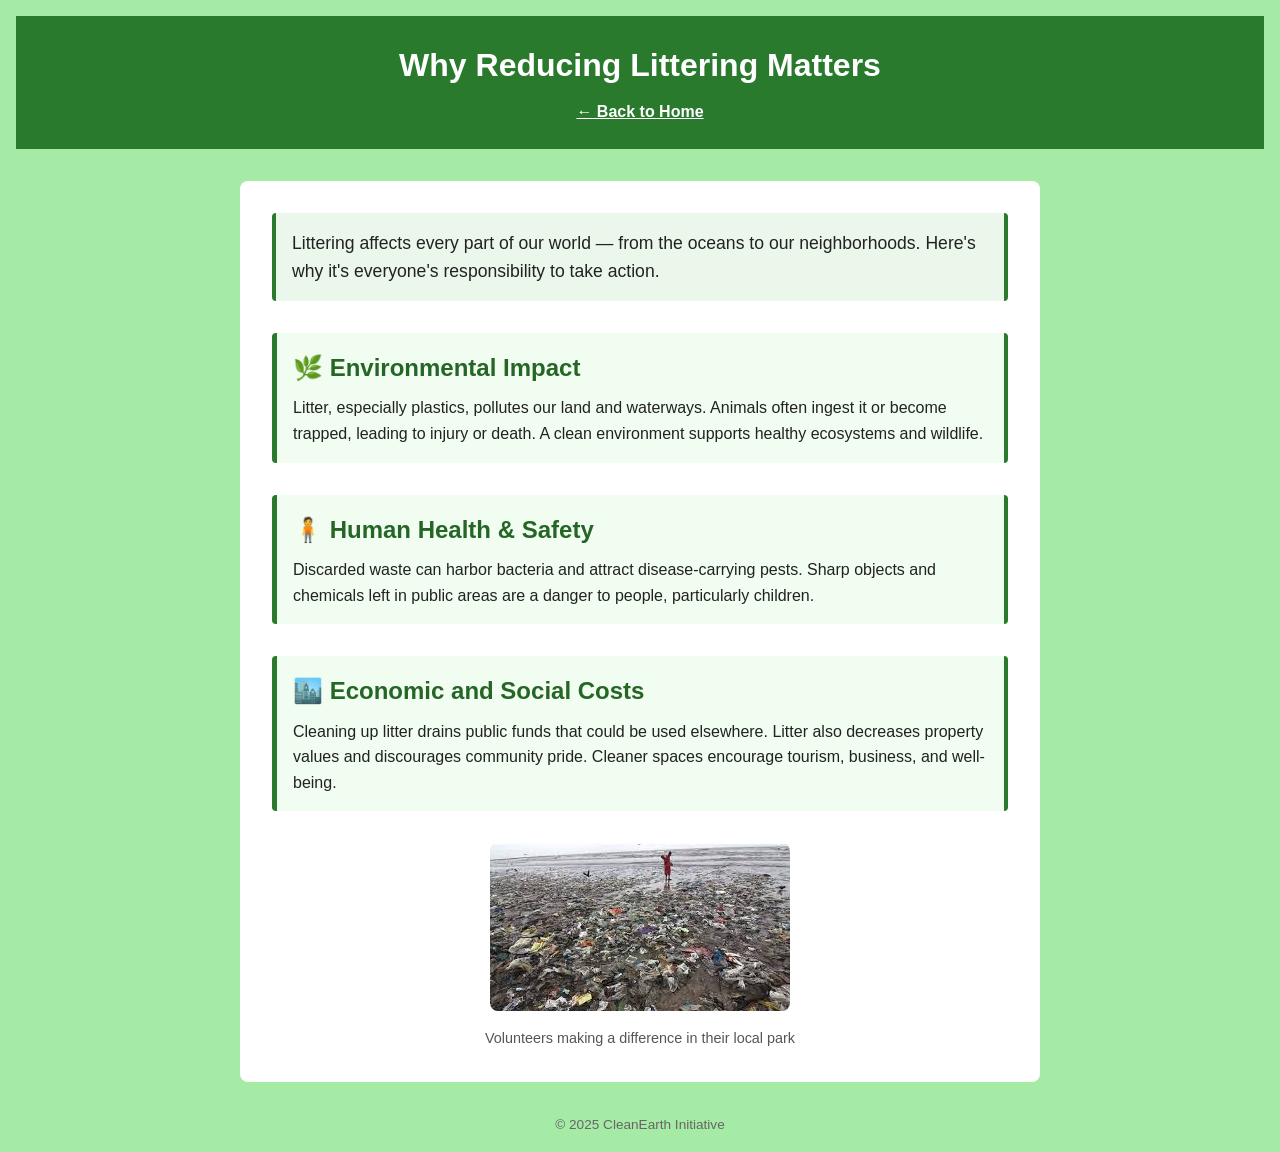
==== index2.html @ c60f4f5b "Add files via upload" ====
<!DOCTYPE html>
<html lang="en">
<head>
  <meta charset="UTF-8" />
  <meta name="viewport" content="width=device-width, initial-scale=1.0"/>
  <title>Why Reducing Littering Matters</title>
  <link rel="stylesheet" href="style2.css" />
</head>
<body>
  <header>
    <h1>Why Reducing Littering Matters</h1>
    <nav aria-label="Main navigation">
      <a href="index.html">← Back to Home</a>
    </nav>
  </header>

  <main>
    <section class="intro">
      <p>Littering affects every part of our world — from the oceans to our neighborhoods. Here's why it's everyone's responsibility to take action.</p>
    </section>

    <section class="reasons">
      <article>
        <h2>🌿 Environmental Impact</h2>
        <p>
          Litter, especially plastics, pollutes our land and waterways. Animals often ingest it or become trapped, leading to injury or death.
          A clean environment supports healthy ecosystems and wildlife.
        </p>
      </article>

      <article>
        <h2>🧍 Human Health & Safety</h2>
        <p>
          Discarded waste can harbor bacteria and attract disease-carrying pests. Sharp objects and chemicals left in public areas are a danger to people,
          particularly children.
        </p>
      </article>

      <article>
        <h2>🏙️ Economic and Social Costs</h2>
        <p>
          Cleaning up litter drains public funds that could be used elsewhere. Litter also decreases property values and discourages community pride.
          Cleaner spaces encourage tourism, business, and well-being.
        </p>
      </article>
    </section>

    <section class="image-section">
      <img src="basuraaa sa dagat.png" alt="Volunteers picking up litter in a park" />
      <figcaption>Volunteers making a difference in their local park</figcaption>
    </section>
  </main>

  <footer>
    <p>&copy; 2025 CleanEarth Initiative</p>
  </footer>
</body>
</html>
---- style2.css ----
* {
  margin: 0;
  padding: 0;
  box-sizing: border-box;
}

body {
  font-family: Arial, sans-serif;
  background-color: #a5eba5;
  color: #222;
  line-height: 1.6;
  padding: 1rem;
}

header {
  background-color: #2a7a2e;
  color: white;
  padding: 1.5rem;
  text-align: center;
}

header h1 {
  margin-bottom: 0.5rem;
}

nav a {
  color: white;
  text-decoration: underline;
  font-weight: bold;
}

main {
  max-width: 800px;
  margin: 2rem auto;
  background: white;
  padding: 2rem;
  border-radius: 8px;
}

.intro {
  margin-bottom: 2rem;
  font-size: 1.1rem;
  background-color: #eaf7ea;
  padding: 1rem;
  border-left: 4px solid #2a7a2e;
  border-right: 4px solid #2a7a2e;
  border-radius: 4px;
}

.reasons article {
  margin-bottom: 2rem;
  padding: 1rem;
  border-left: 5px solid #2a7a2e;
  border-right: 4px solid #2a7a2e;
  background-color: #f0fdf0;
  border-radius: 4px;
}

.reasons h2 {
  color: #256626;
  margin-bottom: 0.5rem;
}

.image-section {
  text-align: center;
  margin-top: 2rem;
}

.image-section img {
  max-width: 100%;
  height: auto;
  border-radius: 8px;
}

.image-section figcaption {
  font-size: 0.9rem;
  margin-top: 0.5rem;
  color: #555;
}

footer {
  text-align: center;
  margin-top: 2rem;
  font-size: 0.85rem;
  color: #666;
  
}
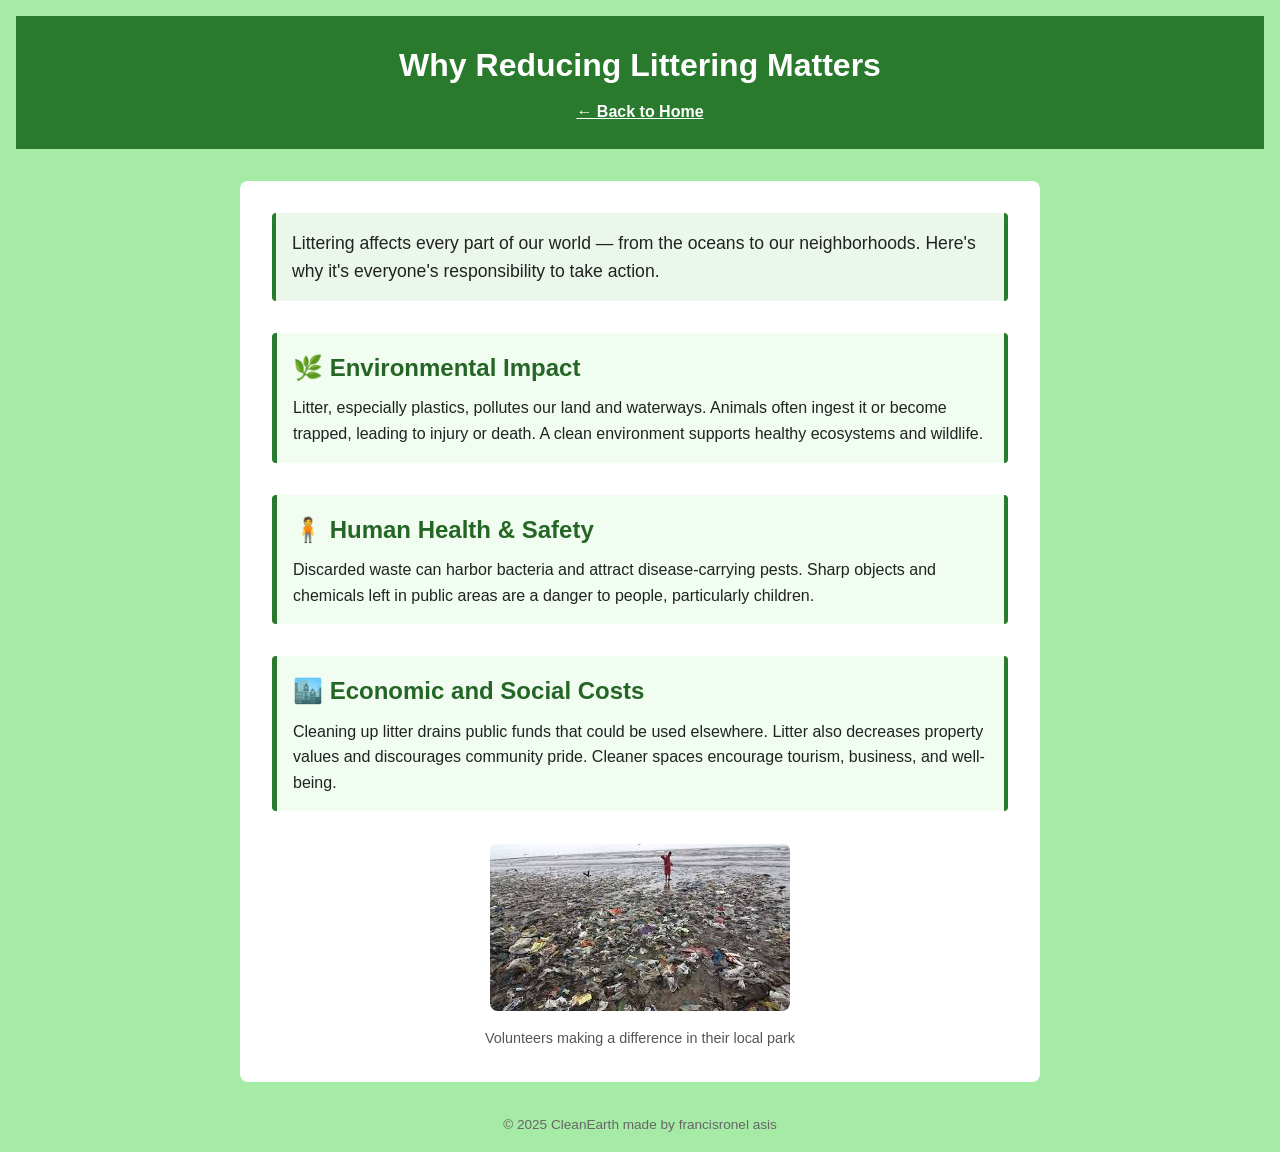
==== commit 992f0453: "Add author information to footer2025 CleanEarth made by francisronel asis Updated footer to include " ====
--- a/index2.html
+++ b/index2.html
@@ -52,7 +52,8 @@
   </main>
 
   <footer>
-    <p>&copy; 2025 CleanEarth Initiative</p>
+    <p>&copy; 2025 CleanEarth made by francisronel asis</p>
   </footer>
 </body>
 </html>
+
